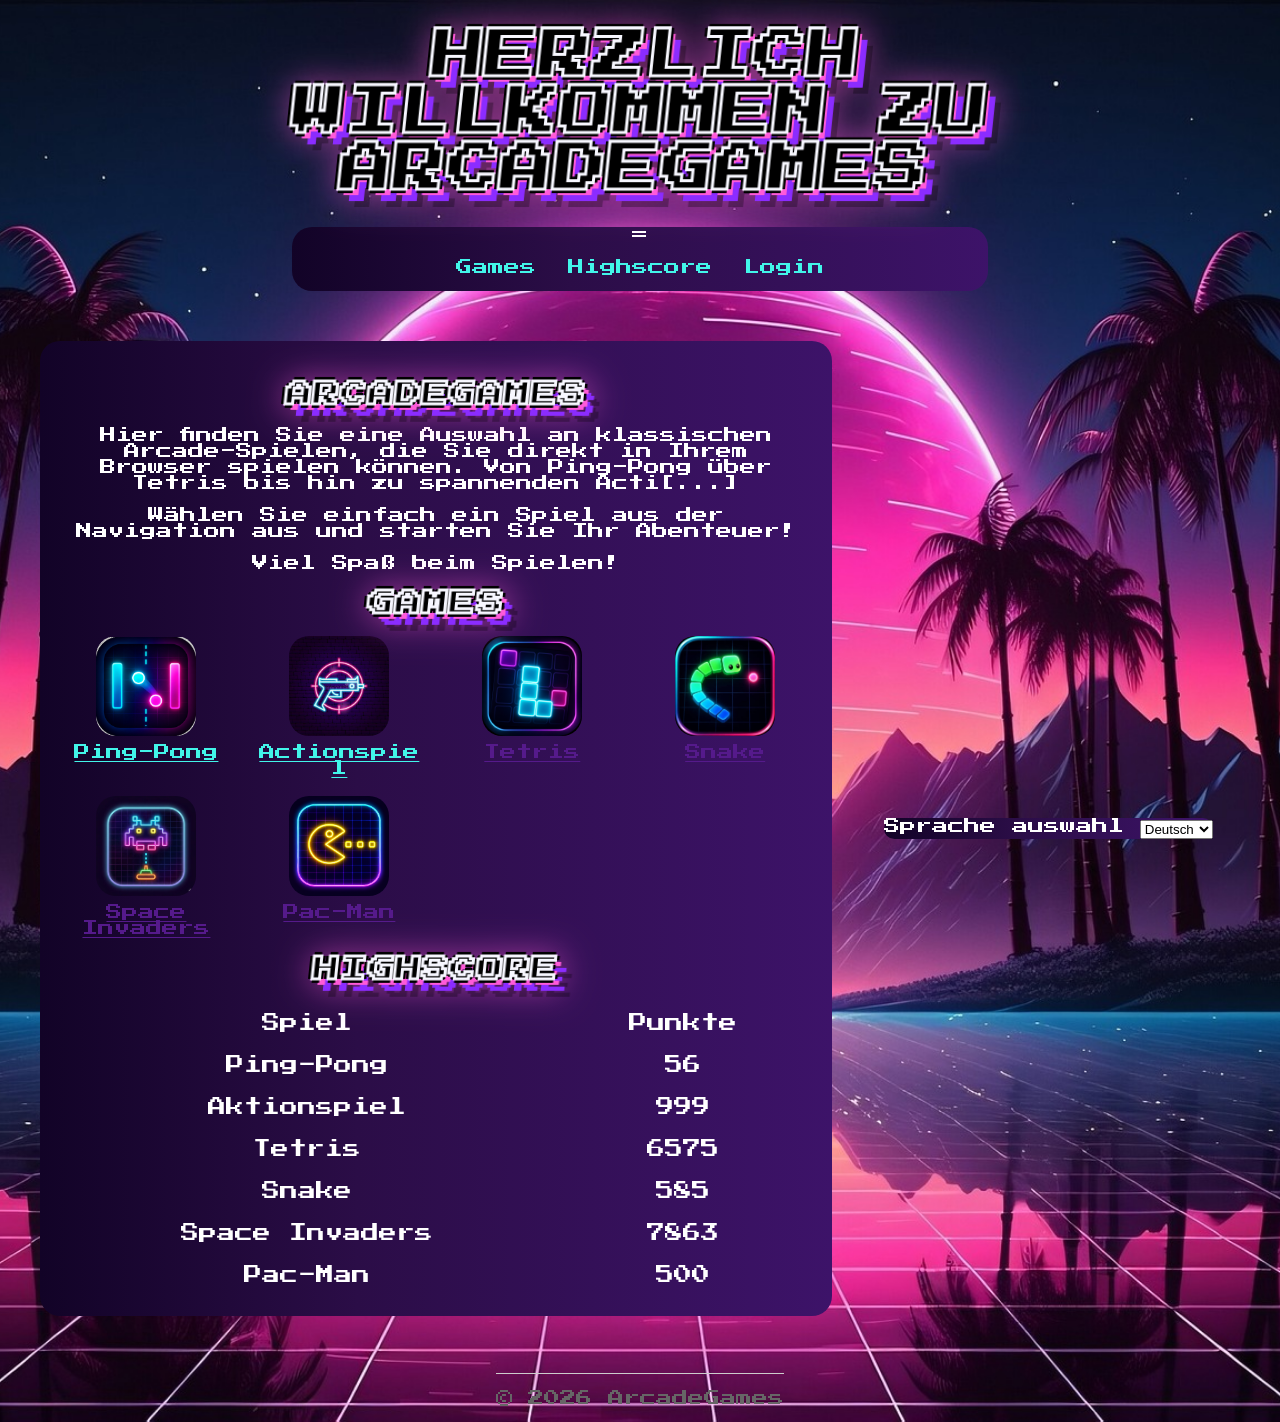
==== index.html @ d7d47f87 "Fix mobile nav visibility and menu toggle CSS for small screens" ====
<!DOCTYPE html>
<html lang="de">
    <head>
        <meta charset="utf-8">
        <meta name="viewport" content="width=device-width, initial-scale=1.0">
        <link rel="stylesheet" href="./css/index-styles.css" type="text/css" />
        <link rel="stylesheet" href="./css/desian-global-style.css" type="text/css" />
        <title>ArcadeGames</title>
    </head>
    <body>
        <header>
            <h1 class="retro-title">
                <span class="line"> Herzlich </span>
                <span class="line"> Willkommen zu </span>
                <span class="line"> ArcadeGames</span>
            </h1>
            <nav>
                <input type="checkbox" id="menu-toggle"/>
                <label for="menu-toggle">=</label>

                <ul class="ul-in-nav">
                    <li>
                        <a href="#games">Games</a>
                    </li>
                    <li>
                        <a href="#highscore">Highscore</a>
                    </li>
                    <li>
                        <a href="login">Login</a>
                    </li>
                </ul>
            </nav>
        </header>
        <aside>
            <label for="sprache">Sprache auswahl</label>
                        <select id="sprache" name="sprache">
                            <option>Deutsch</option>
                            <option>Englisch</option>
                        </select>
        </aside>
        <main>
            <h2 class="retro-ueber">
                <span class="line">ArcadeGames</span>
            </h2>
            <p class="pixel-text">Hier finden Sie eine Auswahl an klassischen Arcade-Spielen, die Sie direkt in Ihrem Browser spielen können. Von Ping-Pong über Tetris bis hin zu spannenden Acti[...]
            <p class="pixel-text">Wählen Sie einfach ein Spiel aus der Navigation aus und starten Sie Ihr Abenteuer!</p>
            <p class="pixel-text">Viel Spaß beim Spielen!</p>
            <h2 id="games" class="retro-ueber">
                <span class="line">Games</span>
            </h2>
            <ul>
                <li>
                    <a href="./Ping-Pong.html">
                        <img src="./images/ping-pong_icon.jpg" alt="Ping-Pong">
                        Ping-Pong
                    </a>
                </li>
                <li>
                    <a href="./Schuter.html">
                        <img src="./images/shooter_icon.jpg" alt="Actionspiel">
                        Actionspiel
                    </a>
                </li>
                <li>
                    <a href="">
                        <img src="./images/tetris_icon.png" alt="Tetris">
                        Tetris
                    </a>
                </li>
                <li>
                    <a href="">
                        <img src="./images/snake_icon.jpg" alt="Snake">
                        Snake
                    </a>
                </li>
                <li>
                    <a href="">
                        <img src="./images/space_invaders_icon.jpeg" alt="Space Invaders">
                        Space Invaders
                    </a>
                </li>
                <li>
                    <a href="">
                        <img src="./images/pac-man_icon.png" alt="Pac-Man">
                        Pac-Man
                    </a>
                </li>
            </ul>
            <h2 id="highscore" class="retro-ueber">
                <span class="line">Highscore</span>
            </h2>
            <table>
                <tr>
                    <td>Spiel</td>
                    <td>Punkte</td>
                </tr>
                <tr>
                    <td>Ping-Pong</td>
                    <td>56</td>
                </tr>
                <tr>
                    <td>Aktionspiel</td>
                    <td>999</td>
                </tr>
                <tr>
                    <td>Tetris</td>
                    <td>6575</td>
                </tr>
                <tr>
                    <td>Snake</td>
                    <td>585</td>
                </tr>
                <tr>
                    <td>Space Invaders</td>
                    <td>7863</td>
                </tr>
                <tr>
                    <td>Pac-Man</td>
                    <td>500</td>
                </tr>
            </table>
        </main>
        <footer>
            <p>&copy; 2026 ArcadeGames</p>
        </footer>

        <script src="./javaskript/jquery-3.6.0.min.js"> </script>
        <script src="./javaskript/index-skript.js"></script>
    </body>
</html>
---- css/index-styles.css ----
table {
    margin: 0 auto;
}

ul {
    display: flex;
    justify-content: center;
    gap: 20px;
    list-style: none;
    padding: 0;
}

a {
    display: flex;
    flex-direction: column;
    align-items: center;
    gap: 8px;
}

img {
    width: 100px;
    height: 100px;
    object-fit: contain;
    border-radius: 20px;
}

table {
    width: 100%;
    margin: 0 auto;
    border-collapse: collapse;
    border-spacing: 0;
}

td {
    padding: 12px clamp(8px, 2vw, 24px);
    font-size: clamp(0.75rem, 2vw, 1.125rem);
}

main ul {
    display: grid;
    grid-template-columns: repeat(auto-fit, minmax(min(140px, 100%), 1fr));
    justify-items: center;
    gap: 20px;
    width: 100%;
    margin: 0 auto;
    list-style: none;
}

main ul li {
    min-width: 0;
    width: 100%;
}

main ul a {
    display: flex;
    flex-direction: column;
    align-items: center;
    gap: 8px;
    text-align: center;
    overflow-wrap: anywhere;
}

main ul img {
    width: 100px;
    height: 100px;
    object-fit: contain;
    border-radius: 20px;
}

@media (max-width: 480px) {
    main ul {
        grid-template-columns: repeat(2, minmax(0, 1fr));
        gap: 16px 10px;
    }

    main ul img {
        width: 80px;
        height: 80px;
    }
}
---- css/desian-global-style.css ----
@import url('https://fonts.googleapis.com/css2?family=Press+Start+2P&display=swap');

body {
  font-family: "Press Start 2P", monospace;
  background: linear-gradient(90deg, #120327 0%, #2b0d47 40%, #3d1369 100%);
  display: grid;
  grid-template-columns: repeat(3, 1fr);
  grid-template-areas: "h h h"
                        "n n n"
                        "m m a"
                        "f f f";
  gap: 25px;
  place-items: center;
  min-height: 50vh;
  margin: 0 auto;
  max-width: 1200px;
  padding: 0 16px;
  color: white;
  background-image: url("../images/kalo_chen-retro-10439660_1920.jpg");
  background-position: center;
  background-repeat: no-repeat;
  background-size: cover;
}

header {
  grid-area: h;
  text-align: center;
}

nav {
  grid-area: n;
  background: linear-gradient(90deg, #120327 0%, #2b0d47 40%, #3d1369 100%);
  border-radius: 20px;
}

nav ul {
  display: flex;
  flex-wrap: wrap;
  justify-content: center;
  gap: 4px;
  list-style: none;
  margin: 0;
  padding: 8px;
}

nav a {
  display: block;
  padding: 8px 14px;
  border-radius: 6px;
  color: #e5e7eb;
  text-decoration: none;
}

nav a:hover {
  background: #374151;
  color: #fff;
  border-radius: 20px;
}

main {
  grid-area: m;
  width: min(100%, 1100px);
  box-sizing: border-box;
  text-align: center;
  background: linear-gradient(90deg, #120327 0%, #2b0d47 40%, #3d1369 100%);
  border-radius: 20px;
  padding: 20px;
}

aside {
  grid-area: a;
  background: linear-gradient(90deg, #120327 0%, #2b0d47 40%, #3d1369 100%);
  border-radius: 20px; 
}

footer {
  grid-area: f;
  margin-top: 32px;
  padding: 16px 0;
  border-top: 1px solid #ccc;
  color: #666;
  text-align: center;
}

footer p {
  margin: 0;
}

a:link {
  color: #42f5e9;
}

a:hover {
  color: green;
}

button:hover {
  background-color: gray;
  border: 1px solid black;
}

button:active {
  background-color: red;
}
#menu-toggle {
  display: none;
}

@media (max-width: 40em) {
  body {
    grid-template-columns: 1fr;
    grid-template-areas: "h"
                         "n"
                         "m"
                         "a"
                         "f";
    gap: 16px;
    padding: 0 12px;
  }

  nav label {
    font-size: 1.5em;
    cursor: pointer;
  }

  nav .ul-in-nav {
    display: none;
  }

  #menu-toggle:checked ~ .ul-in-nav {
    display: block;
  }

  main {
    width: 100%;
    padding: 16px 12px;
  }
}

.retro-title {
  font-family: "Press Start 2P", monospace;
  text-transform: uppercase;
  font-size: clamp(1.5rem, 4vw, 4rem);
  line-height: 0.9;
  letter-spacing: 0.05em;
  position: relative;
  display: block;
  color: #f7d9ff;
  transform: skew(-6deg);
  text-shadow:
    4px 0 0 #000,
    0 4px 0 #000,
    -4px 0 0 #000,
    0 -4px 0 #000,
    6px 6px 0 #ff5ad9,
    12px 12px 0 #8b2cff,
    18px 18px 0 rgba(0, 0, 0, 0.28);
  -webkit-text-stroke: 3px #f7f7ff;
  filter: drop-shadow(0 0 16px rgba(255, 90, 217, 0.5));
  background: linear-gradient(180deg, #fef7ff 0%, #f8c4ff 20%, #f6a9ff 50%, #f7a0ff 100%);
  -webkit-background-clip: text;
  background-clip: text;
  color: transparent;
}

.retro-title .line {
  display: block;
  margin-bottom: 0.2em;
}

.retro-ueber {
  font-family: "Press Start 2P", monospace;
  text-transform: uppercase;
  font-size: clamp(0.75rem, 2vw, 2rem);
  line-height: 0.9;
  letter-spacing: 0.05em;
  position: relative;
  display: block;
  color: #f7d9ff;
  transform: skew(-6deg);
  text-shadow:
    4px 0 0 #000,
    0 4px 0 #000,
    -4px 0 0 #000,
    0 -4px 0 #000,
    6px 6px 0 #ff5ad9,
    12px 12px 0 #8b2cff,
    18px 18px 0 rgba(0, 0, 0, 0.28);
  -webkit-text-stroke: 3px #f7f7ff;
  filter: drop-shadow(0 0 16px rgba(255, 90, 217, 0.5));
  background: linear-gradient(180deg, #fef7ff 0%, #f8c4ff 20%, #f6a9ff 50%, #f7a0ff 100%);
  -webkit-background-clip: text;
  background-clip: text;
  color: transparent;
}

.retro-ueber .line {
  display: block;
  margin-bottom: 0.2em;
}
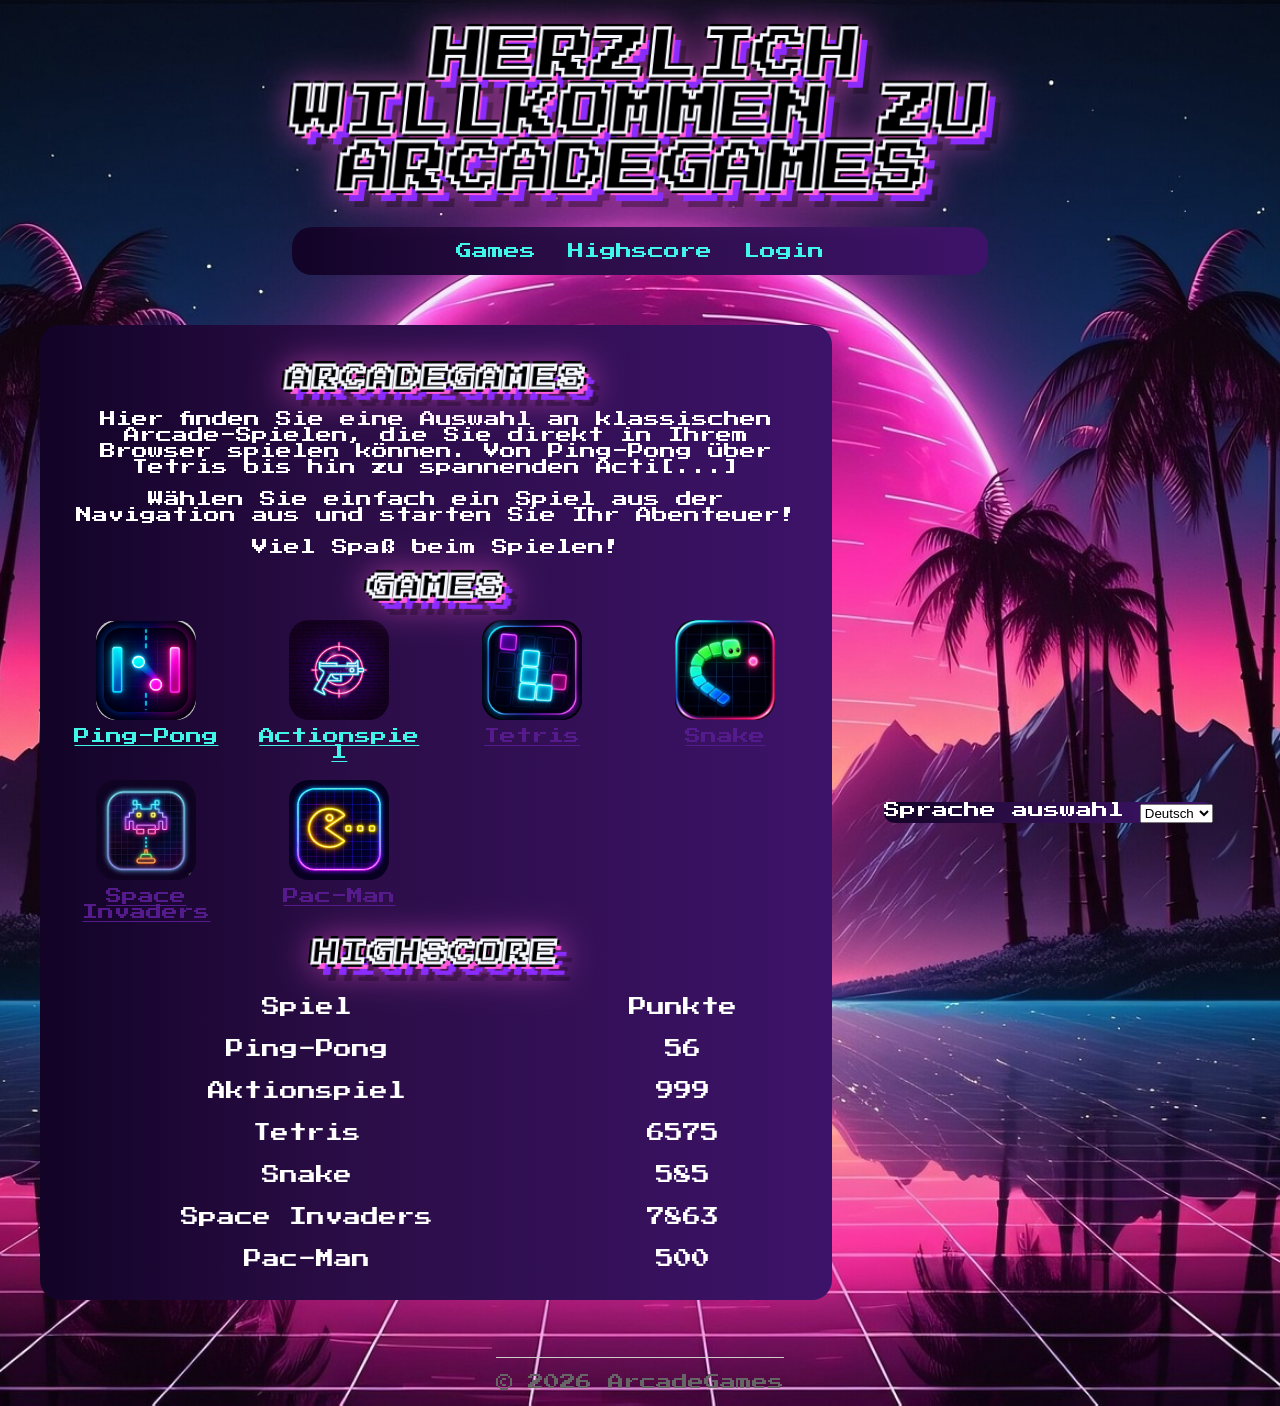
==== commit 4e9e6724: "hanburger menu anpassungen" ====
--- a/index.html
+++ b/index.html
@@ -16,7 +16,11 @@
             </h1>
             <nav>
                 <input type="checkbox" id="menu-toggle"/>
-                <label for="menu-toggle">=</label>
+                <label for="menu-toggle"> 
+                    <div></div>
+                    <div></div>
+                    <div></div>
+                </label>
 
                 <ul class="ul-in-nav">
                     <li>
--- a/css/desian-global-style.css
+++ b/css/desian-global-style.css
@@ -2,7 +2,6 @@
 
 body {
   font-family: "Press Start 2P", monospace;
-  background: linear-gradient(90deg, #120327 0%, #2b0d47 40%, #3d1369 100%);
   display: grid;
   grid-template-columns: repeat(3, 1fr);
   grid-template-areas: "h h h"
@@ -33,6 +32,16 @@
   border-radius: 20px;
 }
 
+nav label {
+  display: none;
+}
+nav label div {
+  width: 30px;
+  height: 4px;
+  background-color: white;
+  margin: 4px auto;
+}
+
 nav ul {
   display: flex;
   flex-wrap: wrap;
@@ -116,11 +125,15 @@
                          "f";
     gap: 16px;
     padding: 0 12px;
+    background-image: none;
+    background: linear-gradient(90deg, #120327 0%, #2b0d47 40%, #3d1369 100%);
+    
   }
 
   nav label {
     font-size: 1.5em;
     cursor: pointer;
+    display: block;
   }
 
   nav .ul-in-nav {
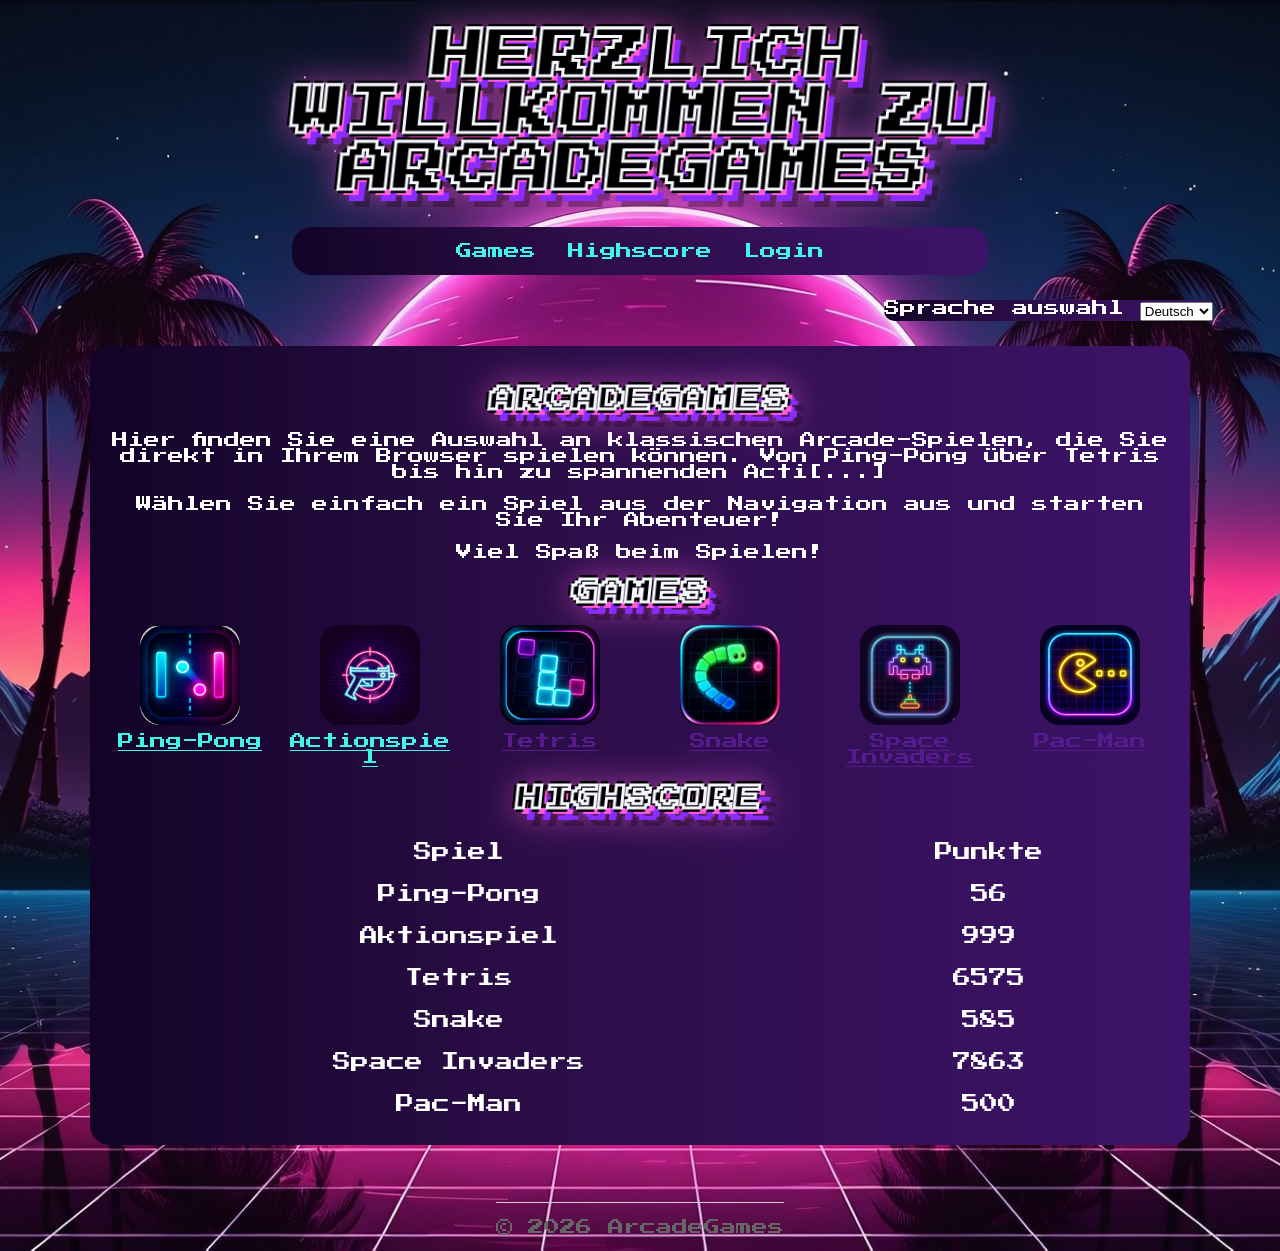
==== commit b56586a5: "anpassungen am aufbau des codes" ====
--- a/index.html
+++ b/index.html
@@ -3,8 +3,8 @@
     <head>
         <meta charset="utf-8">
         <meta name="viewport" content="width=device-width, initial-scale=1.0">
+        <link rel="stylesheet" href="./css/desian-global-style.css" type="text/css" />
         <link rel="stylesheet" href="./css/index-styles.css" type="text/css" />
-        <link rel="stylesheet" href="./css/desian-global-style.css" type="text/css" />
         <title>ArcadeGames</title>
     </head>
     <body>
@@ -21,7 +21,6 @@
                     <div></div>
                     <div></div>
                 </label>
-
                 <ul class="ul-in-nav">
                     <li>
                         <a href="#games">Games</a>
@@ -30,17 +29,17 @@
                         <a href="#highscore">Highscore</a>
                     </li>
                     <li>
-                        <a href="login">Login</a>
+                        <a href="./login.html">Login</a>
                     </li>
                 </ul>
             </nav>
         </header>
         <aside>
             <label for="sprache">Sprache auswahl</label>
-                        <select id="sprache" name="sprache">
-                            <option>Deutsch</option>
-                            <option>Englisch</option>
-                        </select>
+            <select id="sprache" name="sprache">
+                <option>Deutsch</option>
+                <option>Englisch</option>
+            </select>
         </aside>
         <main>
             <h2 class="retro-ueber">
--- a/css/desian-global-style.css
+++ b/css/desian-global-style.css
@@ -5,8 +5,8 @@
   display: grid;
   grid-template-columns: repeat(3, 1fr);
   grid-template-areas: "h h h"
-                        "n n n"
-                        "m m a"
+                        "n n a"
+                        "m m m"
                         "f f f";
   gap: 25px;
   place-items: center;
@@ -111,25 +111,12 @@
 button:active {
   background-color: red;
 }
+
 #menu-toggle {
   display: none;
 }
 
 @media (max-width: 40em) {
-  body {
-    grid-template-columns: 1fr;
-    grid-template-areas: "h"
-                         "n"
-                         "m"
-                         "a"
-                         "f";
-    gap: 16px;
-    padding: 0 12px;
-    background-image: none;
-    background: linear-gradient(90deg, #120327 0%, #2b0d47 40%, #3d1369 100%);
-    
-  }
-
   nav label {
     font-size: 1.5em;
     cursor: pointer;
--- a/css/index-styles.css
+++ b/css/index-styles.css
@@ -67,7 +67,20 @@
     border-radius: 20px;
 }
 
-@media (max-width: 480px) {
+@media (max-width: 40em) {
+    body {
+        grid-template-columns: 1fr;
+        grid-template-areas: "h"
+                             "n"
+                             "m"
+                             "a"
+                             "f";
+        gap: 16px;
+        padding: 0 12px;
+        background-image: none;
+        background: linear-gradient(90deg, #120327 0%, #2b0d47 40%, #3d1369 100%);
+    }
+    
     main ul {
         grid-template-columns: repeat(2, minmax(0, 1fr));
         gap: 16px 10px;
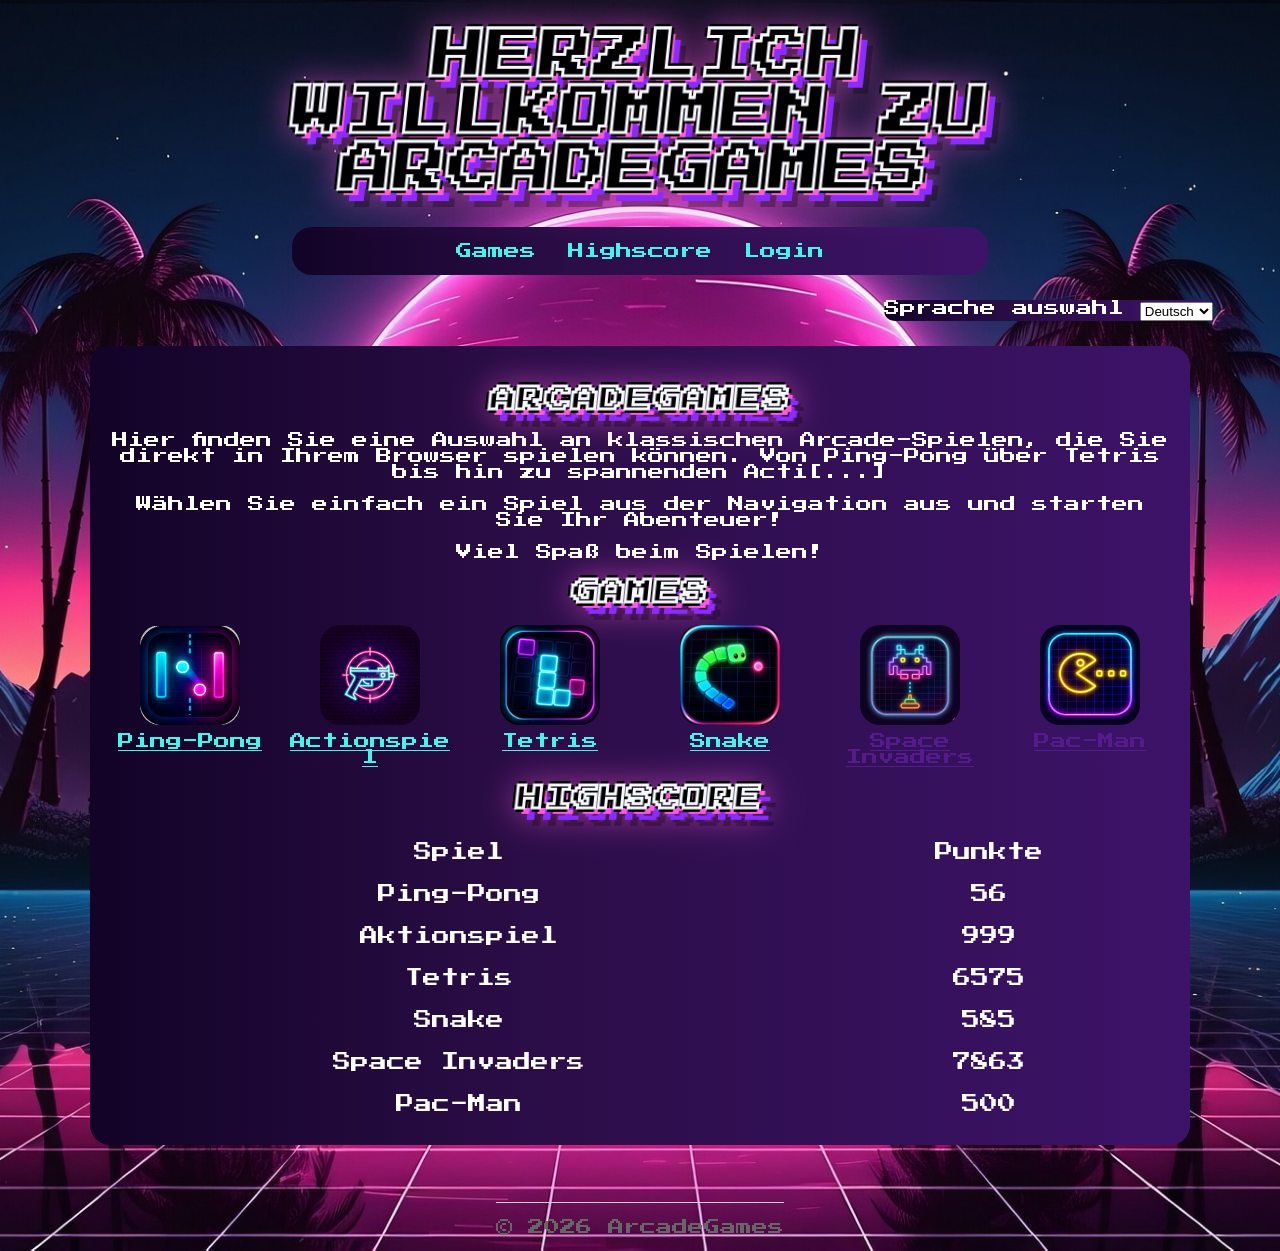
==== commit d0f024ed: "snack und tetris als statiche seiten hinzugefügt" ====
--- a/index.html
+++ b/index.html
@@ -65,13 +65,13 @@
                     </a>
                 </li>
                 <li>
-                    <a href="">
+                    <a href="./Tetris.html">
                         <img src="./images/tetris_icon.png" alt="Tetris">
                         Tetris
                     </a>
                 </li>
                 <li>
-                    <a href="">
+                    <a href="./Snack.html">
                         <img src="./images/snake_icon.jpg" alt="Snake">
                         Snake
                     </a>
--- a/css/desian-global-style.css
+++ b/css/desian-global-style.css
@@ -198,3 +198,57 @@
   display: block;
   margin-bottom: 0.2em;
 }
+@media (max-width: 40em) {
+.retro-ueber {
+  font-family: "Press Start 2P", monospace;
+  text-transform: uppercase;
+  font-size: clamp(1rem, 3vw, 3rem);
+  line-height: 0.9;
+  letter-spacing: 0.05em;
+  position: relative;
+  display: block;
+  color: #f7d9ff;
+  transform: skew(-6deg);
+  text-shadow:
+    4px 0 0 #000,
+    0 4px 0 #000,
+    -4px 0 0 #000,
+    0 -4px 0 #000,
+    6px 6px 0 #ff5ad9,
+    12px 12px 0 #8b2cff,
+    18px 18px 0 rgba(0, 0, 0, 0.28);
+  -webkit-text-stroke: 2px #f7f7ff;
+  filter: drop-shadow(0 0 16px rgba(255, 90, 217, 0.5));
+  background: linear-gradient(180deg, #fef7ff 0%, #f8c4ff 20%, #f6a9ff 50%, #f7a0ff 100%);
+  -webkit-background-clip: text;
+  background-clip: text;
+  color: transparent;
+}
+}
+@media (min-width: 40em) and (max-width: 60em) {
+.retro-ueber {
+  font-family: "Press Start 2P", monospace;
+  text-transform: uppercase;
+  font-size: clamp(1rem, 3vw, 3rem);
+  line-height: 0.9;
+  letter-spacing: 0.05em;
+  position: relative;
+  display: block;
+  color: #f7d9ff;
+  transform: skew(-6deg);
+  text-shadow:
+    4px 0 0 #000,
+    0 4px 0 #000,
+    -4px 0 0 #000,
+    0 -4px 0 #000,
+    6px 6px 0 #ff5ad9,
+    12px 12px 0 #8b2cff,
+    18px 18px 0 rgba(0, 0, 0, 0.28);
+  -webkit-text-stroke: 2px #f7f7ff;
+  filter: drop-shadow(0 0 16px rgba(255, 90, 217, 0.5));
+  background: linear-gradient(180deg, #fef7ff 0%, #f8c4ff 20%, #f6a9ff 50%, #f7a0ff 100%);
+  -webkit-background-clip: text;
+  background-clip: text;
+  color: transparent;
+}
+}
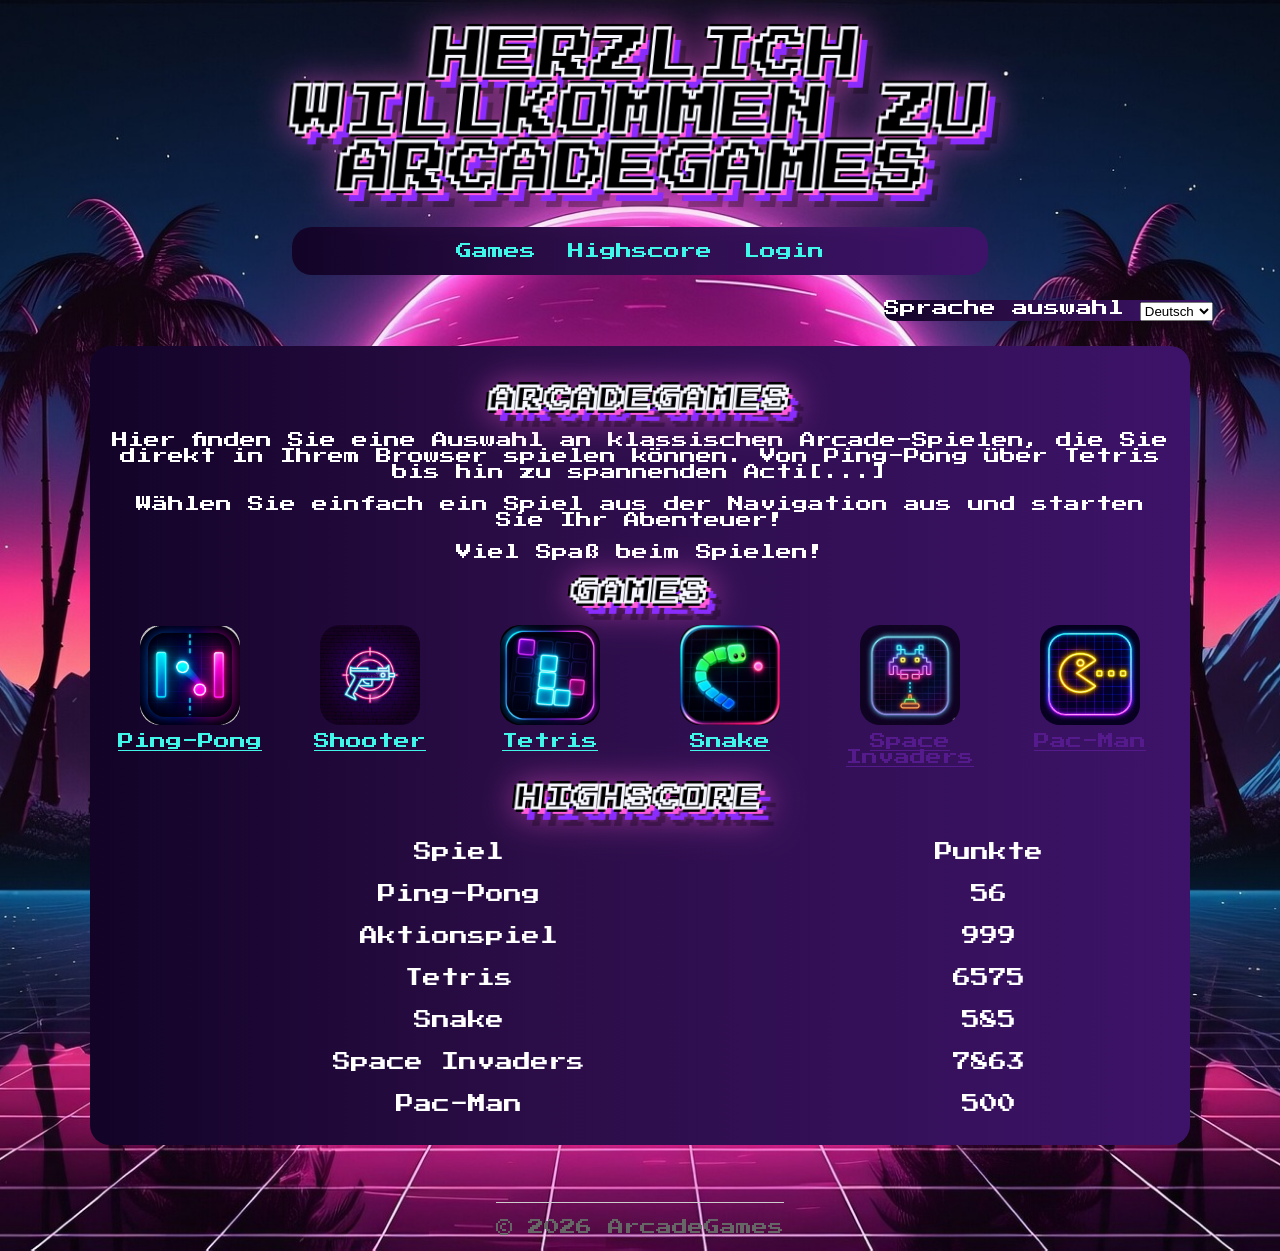
==== commit ce017699: "kleine ändernung" ====
--- a/index.html
+++ b/index.html
@@ -6,6 +6,8 @@
         <link rel="stylesheet" href="./css/desian-global-style.css" type="text/css" />
         <link rel="stylesheet" href="./css/index-styles.css" type="text/css" />
         <title>ArcadeGames</title>
+        <!-- Seiten-Icon (Favicon) -->
+        <link rel="icon" href="./favicon.ico" type="image/x-icon" />
     </head>
     <body>
         <header>
@@ -59,9 +61,9 @@
                     </a>
                 </li>
                 <li>
-                    <a href="./Schuter.html">
-                        <img src="./images/shooter_icon.jpg" alt="Actionspiel">
-                        Actionspiel
+                    <a href="./Shooter.html">
+                        <img src="./images/shooter_icon.jpg" alt="Shooter">
+                        Shooter
                     </a>
                 </li>
                 <li>
